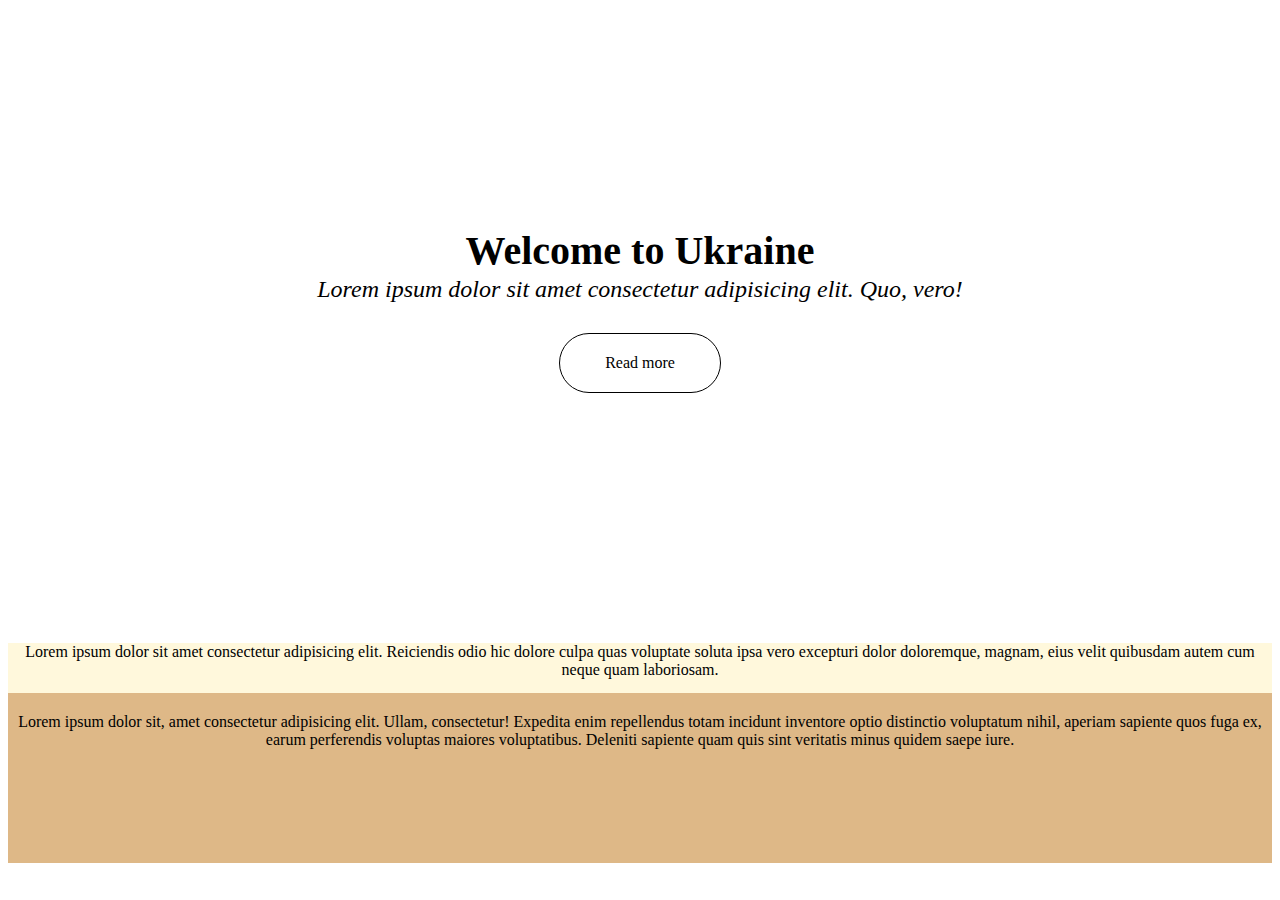
==== homework/index.html @ 60b46415 "homework1" ====
<!DOCTYPE html>
<html lang="en">
<head>
    <meta charset="UTF-8">
    <meta http-equiv="X-UA-Compatible" content="IE=edge">
    <meta name="viewport" content="width=device-width, initial-scale=1.0">
    <link rel="stylesheet" href="style2.css">
    <title>Liza.homework</title>
</head>
<body>
    <div class="title">
        <h1 class="first">Welcome to Ukraine</h1>
        <p class="text_1">Lorem ipsum dolor sit amet consectetur adipisicing elit. Quo, vero!</p>
        <p class="button">Read more</p>
        <div>
        <p class="text">Lorem ipsum dolor sit amet consectetur adipisicing elit. Reiciendis odio hic dolore culpa quas voluptate soluta ipsa vero excepturi dolor doloremque, magnam, eius velit quibusdam autem cum neque quam laboriosam.</p>
    <p class="buttom_text">Lorem ipsum dolor sit, amet consectetur adipisicing elit. Ullam, consectetur! Expedita enim repellendus totam incidunt inventore optio distinctio voluptatum nihil, aperiam sapiente quos fuga ex, earum perferendis voluptas maiores voluptatibus. Deleniti sapiente quam quis sint veritatis minus quidem saepe iure.</p>
</div>
</div>
    <div>
        
</body>
</html>
---- homework/style2.css ----
.title{ 
    text-align: center;
    background-image: url(https://kyiv.comments.ua/img/publications/880x586/6_gJkI5fnpE4c61IetHZ-IhbG3PQ1POe.jpeg);
    background-repeat: no-repeat;
    background-size: cover;
}
.first{
    padding: 200px 100px 0px;
    margin-bottom: 0px;
    display: block;
    font-family: 'Times New Roman', Times, serif;
    font-size: 2.5em;
}
.text_1{  margin-top: 2px;
    font-family: 'Times New Roman', Times, serif; 
    font-style: italic;
    font-size: 1.5em;
}

.button{
    border: 1px solid black;
    width: 120px;
    height: auto;
    border-radius: 5px;
    padding: 20px;
    margin: auto;
    margin-top: 30px;
    border-radius: 50px;
    margin-bottom: 250px;
}
.text{ margin-top: 150px;
    background-color: cornsilk;
    height: 50px;
    margin-bottom: 0px;
    text-align: center;
}
.buttom_text{
    margin-top: 0px;
    margin-bottom: 0px;
    height: 150px;
    text-align: center;
    padding-top: 20px;
    background-color: burlywood;
}
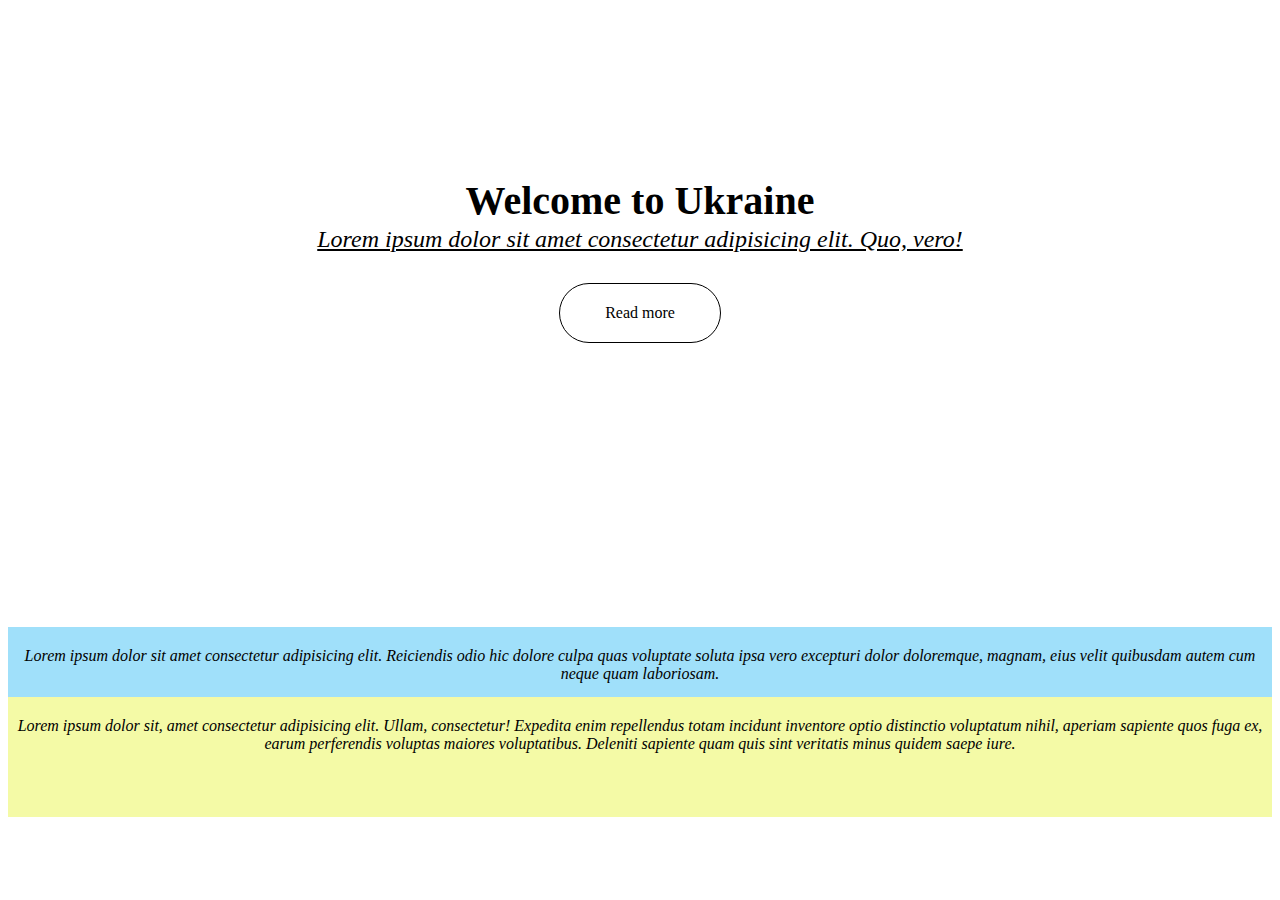
==== commit 3bfc4340: "second" ====
--- a/homework/index.html
+++ b/homework/index.html
@@ -12,12 +12,11 @@
         <h1 class="first">Welcome to Ukraine</h1>
         <p class="text_1">Lorem ipsum dolor sit amet consectetur adipisicing elit. Quo, vero!</p>
         <p class="button">Read more</p>
-        <div>
-        <p class="text">Lorem ipsum dolor sit amet consectetur adipisicing elit. Reiciendis odio hic dolore culpa quas voluptate soluta ipsa vero excepturi dolor doloremque, magnam, eius velit quibusdam autem cum neque quam laboriosam.</p>
-    <p class="buttom_text">Lorem ipsum dolor sit, amet consectetur adipisicing elit. Ullam, consectetur! Expedita enim repellendus totam incidunt inventore optio distinctio voluptatum nihil, aperiam sapiente quos fuga ex, earum perferendis voluptas maiores voluptatibus. Deleniti sapiente quam quis sint veritatis minus quidem saepe iure.</p>
+     </div>
+<div>
+    <p class="text">Lorem ipsum dolor sit amet consectetur adipisicing elit. Reiciendis odio hic dolore culpa quas voluptate soluta ipsa vero excepturi dolor doloremque, magnam, eius velit quibusdam autem cum neque quam laboriosam.</p>
+<p class="buttom_text">Lorem ipsum dolor sit, amet consectetur adipisicing elit. Ullam, consectetur! Expedita enim repellendus totam incidunt inventore optio distinctio voluptatum nihil, aperiam sapiente quos fuga ex, earum perferendis voluptas maiores voluptatibus. Deleniti sapiente quam quis sint veritatis minus quidem saepe iure.</p>
 </div>
-</div>
-    <div>
         
 </body>
 </html>--- a/homework/style2.css
+++ b/homework/style2.css
@@ -3,9 +3,11 @@
     background-image: url(https://kyiv.comments.ua/img/publications/880x586/6_gJkI5fnpE4c61IetHZ-IhbG3PQ1POe.jpeg);
     background-repeat: no-repeat;
     background-size: cover;
+    box-sizing: border-box;
+    height: 600px;
 }
 .first{
-    padding: 200px 100px 0px;
+    padding: 150px 100px 0px;
     margin-bottom: 0px;
     display: block;
     font-family: 'Times New Roman', Times, serif;
@@ -15,6 +17,7 @@
     font-family: 'Times New Roman', Times, serif; 
     font-style: italic;
     font-size: 1.5em;
+    text-decoration: underline;
 }
 
 .button{
@@ -26,19 +29,23 @@
     margin: auto;
     margin-top: 30px;
     border-radius: 50px;
-    margin-bottom: 250px;
+    margin-bottom: 150px;
 }
-.text{ margin-top: 150px;
+.text{ margin-top: 0px;
     background-color: cornsilk;
     height: 50px;
     margin-bottom: 0px;
     text-align: center;
+    background-color: rgb(160, 224, 250);
+    padding-top: 20px;
+    font-style: italic;
 }
 .buttom_text{
     margin-top: 0px;
     margin-bottom: 0px;
-    height: 150px;
+    height: 100px;
     text-align: center;
     padding-top: 20px;
-    background-color: burlywood;
+    background-color: rgb(244, 250, 166);
+    font-style: italic;
 }
